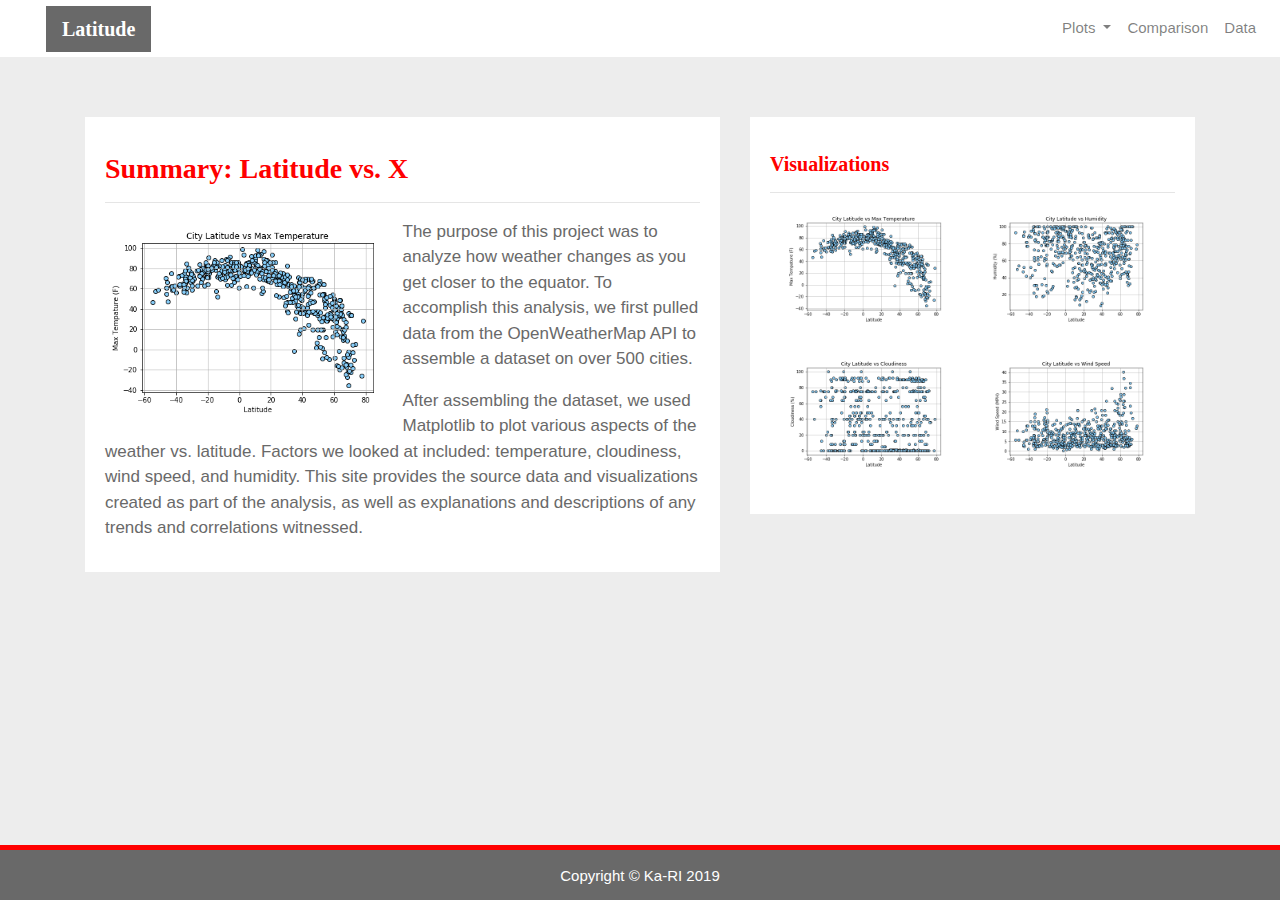
==== index.html @ a7e70393 "update index page" ====
<!DOCTYPE html>
<html lang="en">
<head>
    <meta charset="UTF-8">
    <meta name="viewport" content="width=device-width, initial-scale=1.0">
    <meta http-equiv="X-UA-Compatible" content="ie=edge">
    <title>Web Visualization Dashboard (Latitude)</title>
    <!-- <link rel="shortcut icon" href="Resources/assets/WeatherIcon.png"/> -->
    <link rel="icon" type="image/png" sizes="32x32" href="Resources/assets/WeatherIcon32x32.png">

<!-- Bootstrap CSS -->
<link rel="stylesheet" href="https://stackpath.bootstrapcdn.com/bootstrap/4.3.1/css/bootstrap.min.css" integrity="sha384-ggOyR0iXCbMQv3Xipma34MD+dH/1fQ784/j6cY/iJTQUOhcWr7x9JvoRxT2MZw1T" 
    crossorigin="anonymous">

<!--CSS Link-->
<link rel="stylesheet" type="text/css" href="style.css">

</head>
<body>
      <!-- Navigation Section -->
  <div class="navigation">
    <nav class="navbar navbar-expand-lg navbar-light">
      <a class="navbar-brand" style="background-color: #696969;" href="index.html">Latitude</a>
      <button class="navbar-toggler  border border-white" type="button" data-toggle="collapse" data-target="#navbarNavDropdown"
        aria-controls="navbarNavDropdown" aria-expanded="false" aria-label="Toggle navigation">
        <span class="navbar-toggler-icon"></span>
      </button>
      <div class="collapse navbar-collapse" id="navbarNavDropdown">
        <ul class="navbar-nav ml-auto">
          <li class="nav-item dropdown">
            <a class="nav-link dropdown-toggle" href="#" id="navbarDropdownMenuLink" data-toggle="dropdown"
              aria-haspopup="true" aria-expanded="false">
              Plots
            </a>
            <div class="dropdown-menu" aria-labelledby="navbarDropdownMenuLink">
              <a class="dropdown-item" href="MaxTemp_Lat.html">Max Temperature</a>
              <a class="dropdown-item" href="Lat_Humidity.html">Humidity</a>
              <a class="dropdown-item" href="Lat_Cloudiness.html">Cloudiness</a>
              <a class="dropdown-item" href="Lat_WindSpeed.html">Wind Speed</a>
            </div>
          </li>
          <li class="nav-item">
            <a class="nav-link" href="comparisons.html">Comparison</a>
          </li>
          <li class="nav-item">
            <a class="nav-link" href="data.html">Data</a>
          </li>

        </ul>
      </div>
    </nav>
  </div>
  <!-- Content Section -->
  <div class="container">
    <div class="row">
      <div class="col-lg-7 col-md-12">
        <!-- Left box  -->
        <div class="box">
          <h3 class="title">Summary: Latitude vs. X</h3>
          <hr>
          <img src="Resources/assets/MaxTemp_Lat.png" class="vizualization rounded float-left" alt="Max Temperature Graph">
          <p>The purpose of this project was to analyze how weather changes as you get closer to the equator. To
            accomplish this analysis, we first pulled data from the OpenWeatherMap API to assemble a dataset on over
            500 cities.</p>
          <p>After assembling the dataset, we used Matplotlib to plot various aspects of the weather vs. latitude.
            Factors we looked at included: temperature, cloudiness, wind speed, and humidity. This site provides the
            source data and visualizations created as part of the analysis, as well as explanations and descriptions of
            any trends and correlations witnessed.</p>
        </div>
      </div>
      <div class="col-lg-5 col-md-12">
        <!-- Right Box -->
        <div class="box">
          <h5 class="title">Visualizations</h5>
          <hr>


          <div class="container">
            <div class="row" style="padding-bottom: 30px;">
              <div class="col-6">
                <a href="maxTemp_Lat.html">
                  <img class="panel" src="Resources/assets/MaxTemp_Lat.png" alt="Max Temperature Graph">
                </a>
              </div>
              <div class="col-6">
                <a href="Lat_Humidity.html">
                  <img class="panel" src="Resources/assets/Lat_Humidity.png" alt="Humidity Graph">
                </a>
              </div>
            </div>

            <div class="row" style="padding-bottom: 30px;">
              <div class="col-6">
                <a href="Lat_Cloudiness.html">
                  <img class="panel" src="Resources/assets/Lat_Cloudiness.png" alt="Cloudiness Graph">
                </a>
              </div>
              <div class="col-6">
                <a href="Lat_WindSpeed.html">
                  <img class="panel" src="Resources/assets/Lat_WindSpeed.png" alt="Wind Speed Graph">
                </a>
              </div>


            </div>
          </div>


        </div>
      </div>
    </div>
  </div>
  <!-- Footer Section -->
  <footer>
    <div class="footer">Copyright &copy; Ka-RI 2019</div>
  </footer>
</body>
</html>
---- style.css ----
/* Body */
body{
    background-color: #EDEDED; 
}
/* Navbar */
.navbar{
    max-height: 57px; 
}
.navigation .navbar-brand{
    color: white; 
    margin-left: 30px; 
    padding: inherit; 
    font-weight: bold; 
    background-color: #696969;
    font-family: Georgia, 'Times New Roman', Times, serif;
}
.navbar{
    background-color: white; 
    font-size: 15px; 
}
.active, .dropdown-menu .dropdown-item:active a:hover{
    background-color:white!important; 
}
.dropdown-item{
    color: darkred !important; 
}
.dropdown .dropdown-menu .dropdown-item:active, .dropdown .dropdown-menu .dropdown-item:hover{
    background-color:white !important; 
}
a{
    color: #696969;
    font-size: 15px; 
}
.nav-link:hover{
    background-color:white !important;
   }

.navbar-brand:hover{
color: #696969 !important;
}
/* Images */
img{
    width:100% !important;
    height:100% !important;
}
.active, .panel:hover{
    border-color:red;
    border-style: solid; 
    
}
.vizualization{
    width:50% !important;
    height:50% !important;
}

/* Title Class  */
.title{
    color: red;  
    font-family: Georgia, 'Times New Roman', Times, serif;
    font-weight: bolder; 
    padding-top: 25px; 
}
/* Paragraph Element */
p{
 color: #696969;
 font-family: Arial, Helvetica, sans-serif;
 font-size: 17px; 
}
/* Box Class */
.box {
    margin-top: 60px; 
    margin-bottom: 62px; 
    padding: 10px 20px 15px; 
    color:#696969;
    background-color: white; 

  }
/* Table */
  .table{
    font-size: 15px; 
    border-top-color: white !important; 
}
/* Footer */
footer{
background-color: #696969; 
border-top-style: solid; 
border-top-width: 5px; 
border-top-color: red;
color: white; 
min-height: 55px; 
font-family: Arial, Helvetica, sans-serif;
font-size: 15px; 
text-align: center; 
position: fixed;
left: 0;
bottom: 0;
width: 100%;
padding-top: 15px; 
}
/* Media Queries */
@media(max-width: 992px){
.navbar-expand-lg{
background-color: darkred !important;
}
.navbar{
    max-height: none; 
    padding: inherit;
}
.navbar div{
    margin: inherit; 
    background-color: white;  
}
.navbar-brand{
    padding: 10px !important; 
}

button{
    margin-right: 30px; 
}
button:focus {

    outline: 1px dotted;
    outline: 5px auto -webkit-focusring-color;
    
    }
}
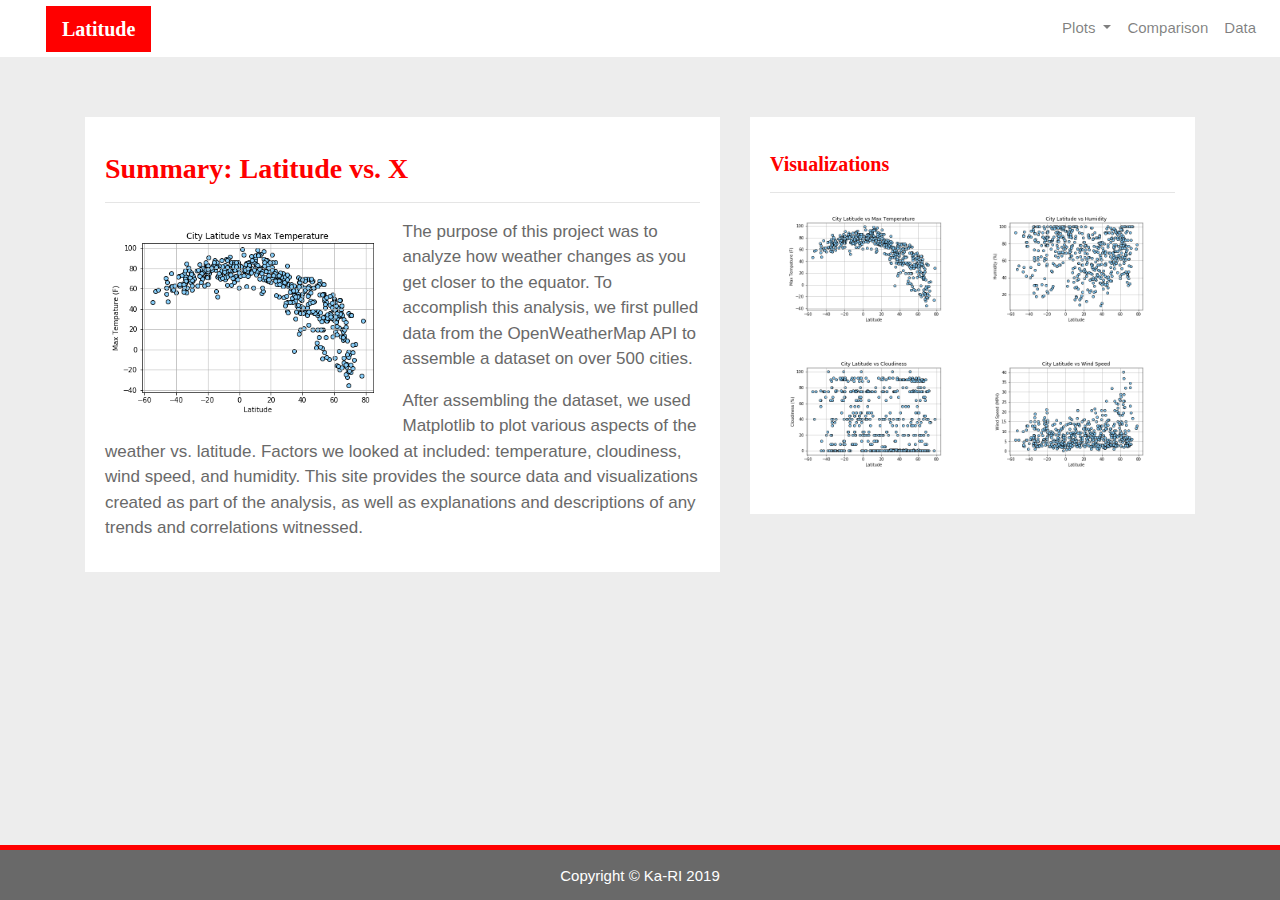
==== commit 8dcf3086: "Prettify the Code" ====
--- a/index.html
+++ b/index.html
@@ -1,35 +1,38 @@
 <!DOCTYPE html>
 <html lang="en">
+
 <head>
-    <meta charset="UTF-8">
-    <meta name="viewport" content="width=device-width, initial-scale=1.0">
-    <meta http-equiv="X-UA-Compatible" content="ie=edge">
-    <title>Web Visualization Dashboard (Latitude)</title>
-    <!-- <link rel="shortcut icon" href="Resources/assets/WeatherIcon.png"/> -->
-    <link rel="icon" type="image/png" sizes="32x32" href="Resources/assets/WeatherIcon32x32.png">
+  <meta charset="UTF-8">
+  <meta name="viewport" content="width=device-width, initial-scale=1.0">
+  <meta http-equiv="X-UA-Compatible" content="ie=edge">
+  <title>Web Visualization Dashboard (Latitude)</title>
+  <!-- <link rel="shortcut icon" href="Resources/assets/WeatherIcon.png"/> -->
+  <link rel="icon" type="image/png" sizes="32x32" href="Resources/assets/WeatherIcon32x32.png">
 
-<!-- Bootstrap CSS -->
-<link rel="stylesheet" href="https://stackpath.bootstrapcdn.com/bootstrap/4.3.1/css/bootstrap.min.css" integrity="sha384-ggOyR0iXCbMQv3Xipma34MD+dH/1fQ784/j6cY/iJTQUOhcWr7x9JvoRxT2MZw1T" 
-    crossorigin="anonymous">
+  <!-- Bootstrap CSS -->
+  <link rel="stylesheet" href="https://stackpath.bootstrapcdn.com/bootstrap/4.3.1/css/bootstrap.min.css"
+    integrity="sha384-ggOyR0iXCbMQv3Xipma34MD+dH/1fQ784/j6cY/iJTQUOhcWr7x9JvoRxT2MZw1T" crossorigin="anonymous">
 
-<!--CSS Link-->
-<link rel="stylesheet" type="text/css" href="style.css">
+  <!--CSS-->
+  <link rel="stylesheet" type="text/css" href="style.css">
 
 </head>
+
 <body>
-      <!-- Navigation Section -->
+  <!-- Navigation -->
   <div class="navigation">
     <nav class="navbar navbar-expand-lg navbar-light">
-      <a class="navbar-brand" style="background-color: #696969;" href="index.html">Latitude</a>
-      <button class="navbar-toggler  border border-white" type="button" data-toggle="collapse" data-target="#navbarNavDropdown"
-        aria-controls="navbarNavDropdown" aria-expanded="false" aria-label="Toggle navigation">
+      <a class="navbar-brand" style="background-color: red;" href="index.html">Latitude</a>
+      <button class="navbar-toggler  border border-white" type="button" data-toggle="collapse"
+        data-target="#navbarNavDropdown" aria-controls="navbarNavDropdown" aria-expanded="true"
+        aria-label="Toggle navigation">
         <span class="navbar-toggler-icon"></span>
       </button>
       <div class="collapse navbar-collapse" id="navbarNavDropdown">
         <ul class="navbar-nav ml-auto">
           <li class="nav-item dropdown">
             <a class="nav-link dropdown-toggle" href="#" id="navbarDropdownMenuLink" data-toggle="dropdown"
-              aria-haspopup="true" aria-expanded="false">
+              aria-haspopup="true" aria-expanded="true">
               Plots
             </a>
             <div class="dropdown-menu" aria-labelledby="navbarDropdownMenuLink">
@@ -50,15 +53,16 @@
       </div>
     </nav>
   </div>
-  <!-- Content Section -->
+  <!-- Content -->
   <div class="container">
     <div class="row">
       <div class="col-lg-7 col-md-12">
-        <!-- Left box  -->
+        <!-- Left  -->
         <div class="box">
           <h3 class="title">Summary: Latitude vs. X</h3>
           <hr>
-          <img src="Resources/assets/MaxTemp_Lat.png" class="vizualization rounded float-left" alt="Max Temperature Graph">
+          <img src="Resources/assets/MaxTemp_Lat.png" class="vizualization rounded float-left"
+            alt="Max Temperature Graph">
           <p>The purpose of this project was to analyze how weather changes as you get closer to the equator. To
             accomplish this analysis, we first pulled data from the OpenWeatherMap API to assemble a dataset on over
             500 cities.</p>
@@ -69,16 +73,14 @@
         </div>
       </div>
       <div class="col-lg-5 col-md-12">
-        <!-- Right Box -->
+        <!-- Right -->
         <div class="box">
           <h5 class="title">Visualizations</h5>
           <hr>
-
-
           <div class="container">
             <div class="row" style="padding-bottom: 30px;">
               <div class="col-6">
-                <a href="maxTemp_Lat.html">
+                <a href="MaxTemp_Lat.html">
                   <img class="panel" src="Resources/assets/MaxTemp_Lat.png" alt="Max Temperature Graph">
                 </a>
               </div>
@@ -88,7 +90,6 @@
                 </a>
               </div>
             </div>
-
             <div class="row" style="padding-bottom: 30px;">
               <div class="col-6">
                 <a href="Lat_Cloudiness.html">
@@ -100,19 +101,26 @@
                   <img class="panel" src="Resources/assets/Lat_WindSpeed.png" alt="Wind Speed Graph">
                 </a>
               </div>
-
-
             </div>
           </div>
-
-
         </div>
       </div>
     </div>
   </div>
-  <!-- Footer Section -->
+  <!-- Footer -->
   <footer>
     <div class="footer">Copyright &copy; Ka-RI 2019</div>
   </footer>
+  <!-- Bootstrap JS -->
+  <script src="https://code.jquery.com/jquery-3.3.1.slim.min.js"
+    integrity="sha384-q8i/X+965DzO0rT7abK41JStQIAqVgRVzpbzo5smXKp4YfRvH+8abtTE1Pi6jizo" crossorigin="anonymous">
+  </script>
+  <script src="https://cdnjs.cloudflare.com/ajax/libs/popper.js/1.14.7/umd/popper.min.js"
+    integrity="sha384-UO2eT0CpHqdSJQ6hJty5KVphtPhzWj9WO1clHTMGa3JDZwrnQq4sF86dIHNDz0W1" crossorigin="anonymous">
+  </script>
+  <script src="https://stackpath.bootstrapcdn.com/bootstrap/4.3.1/js/bootstrap.min.js"
+    integrity="sha384-JjSmVgyd0p3pXB1rRibZUAYoIIy6OrQ6VrjIEaFf/nJGzIxFDsf4x0xIM+B07jRM" crossorigin="anonymous">
+  </script>
 </body>
+
 </html>--- a/style.css
+++ b/style.css
@@ -19,13 +19,13 @@
     font-size: 15px; 
 }
 .active, .dropdown-menu .dropdown-item:active a:hover{
-    background-color:white!important; 
+    background-color:#696969!important; 
 }
 .dropdown-item{
-    color: darkred !important; 
+    color: black !important; 
 }
 .dropdown .dropdown-menu .dropdown-item:active, .dropdown .dropdown-menu .dropdown-item:hover{
-    background-color:white !important; 
+    background-color:red !important; 
 }
 a{
     color: #696969;
